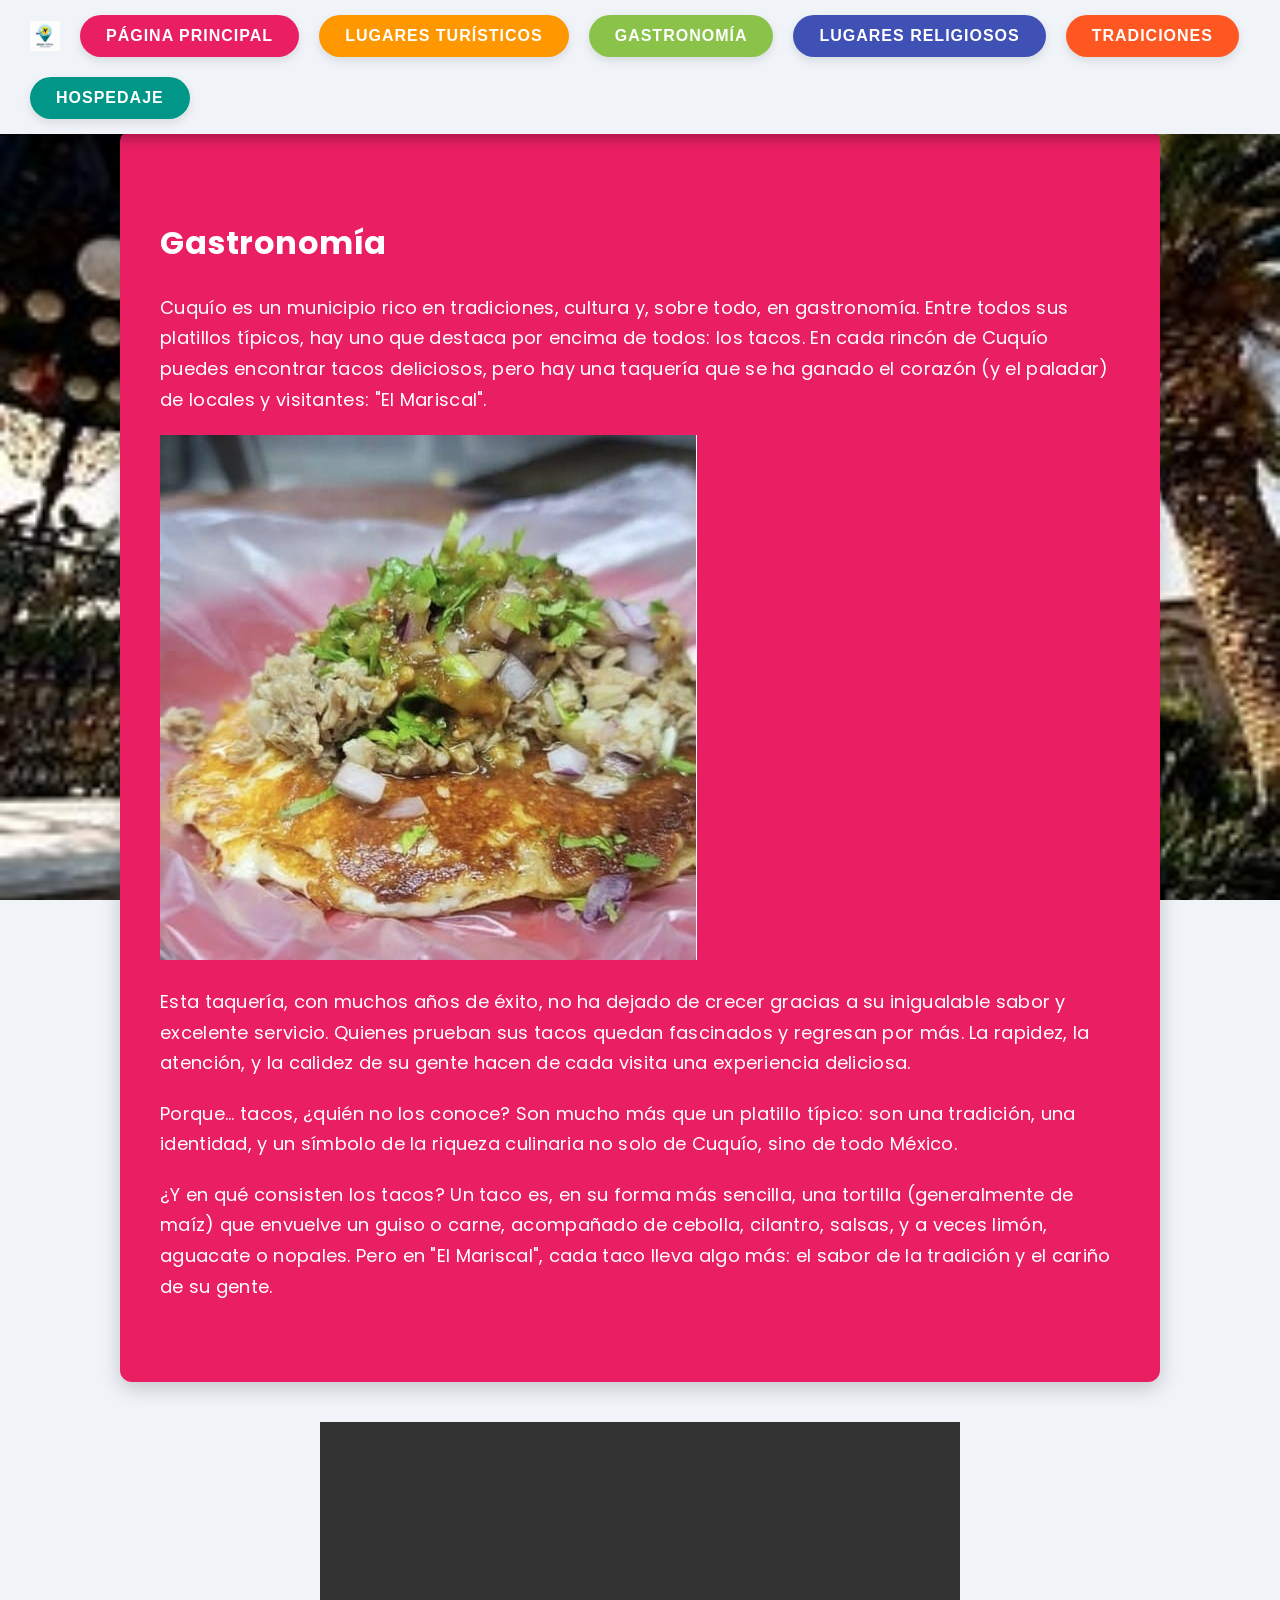
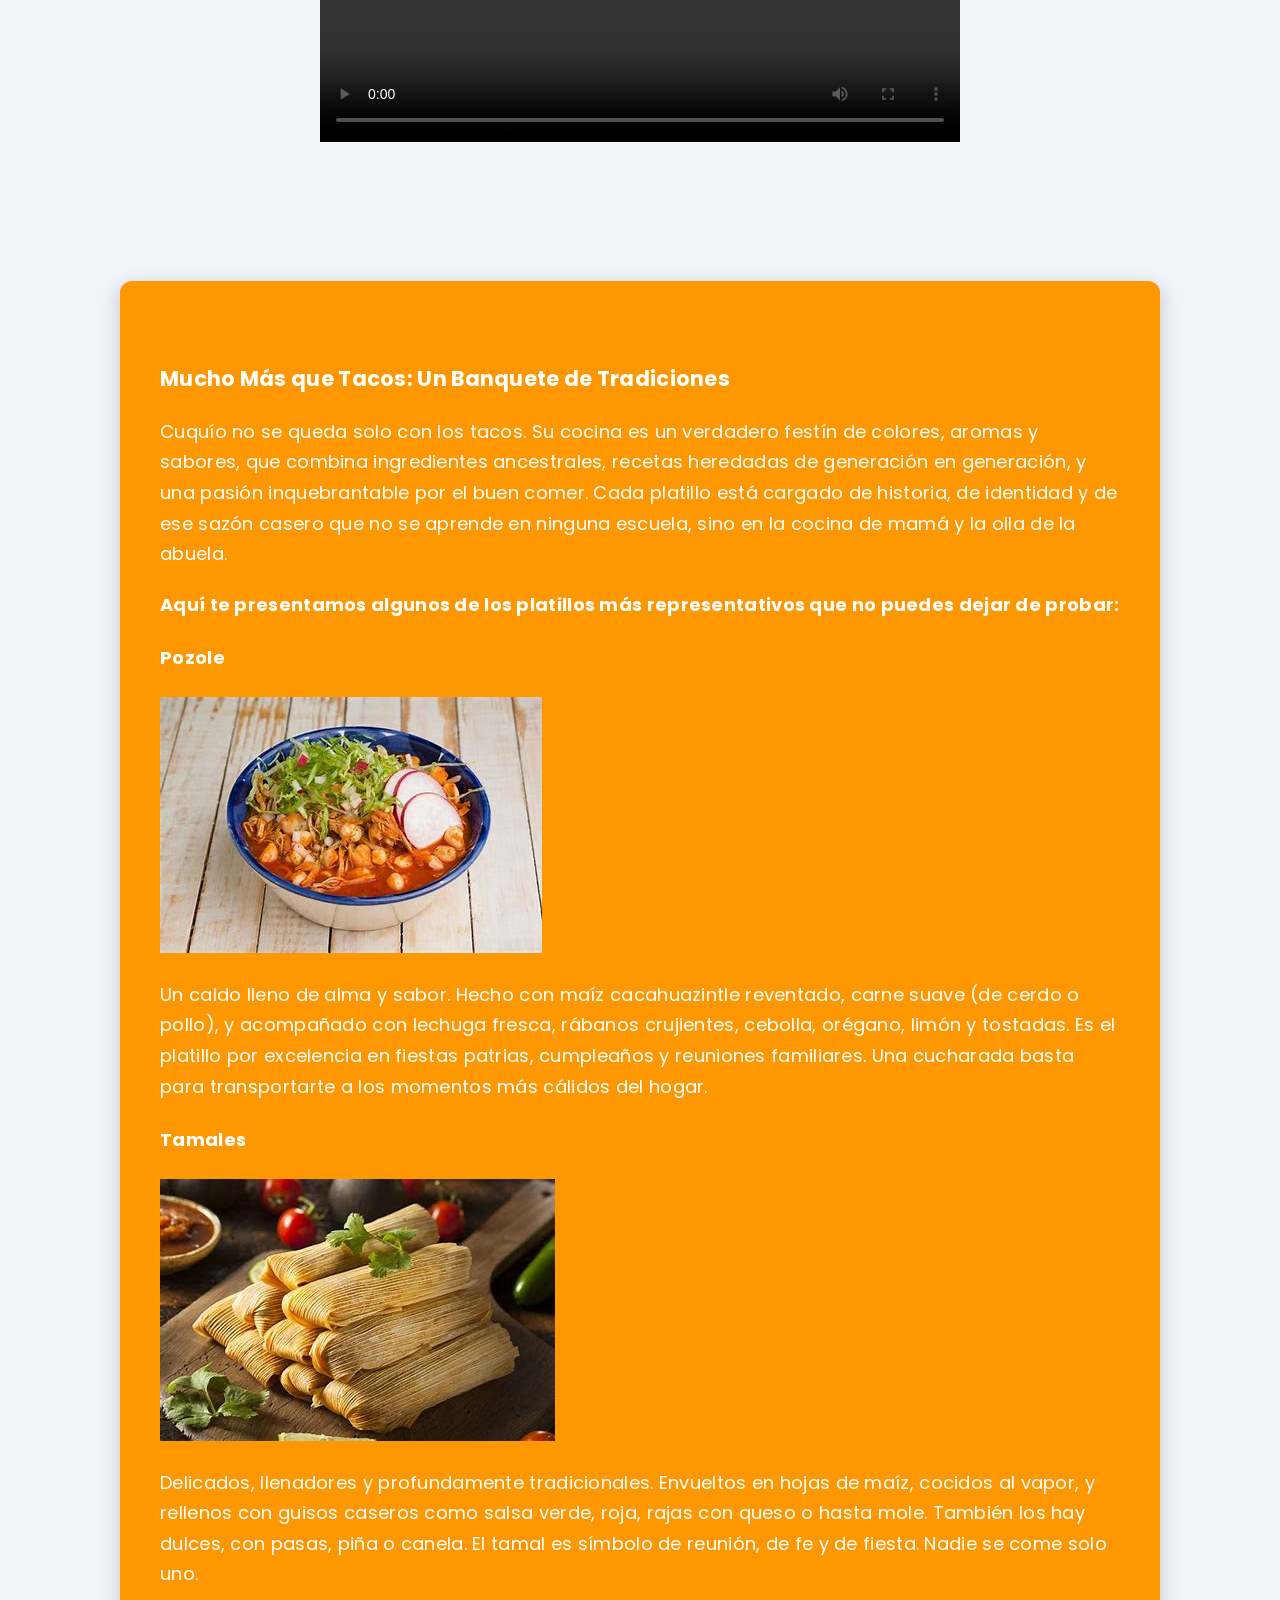
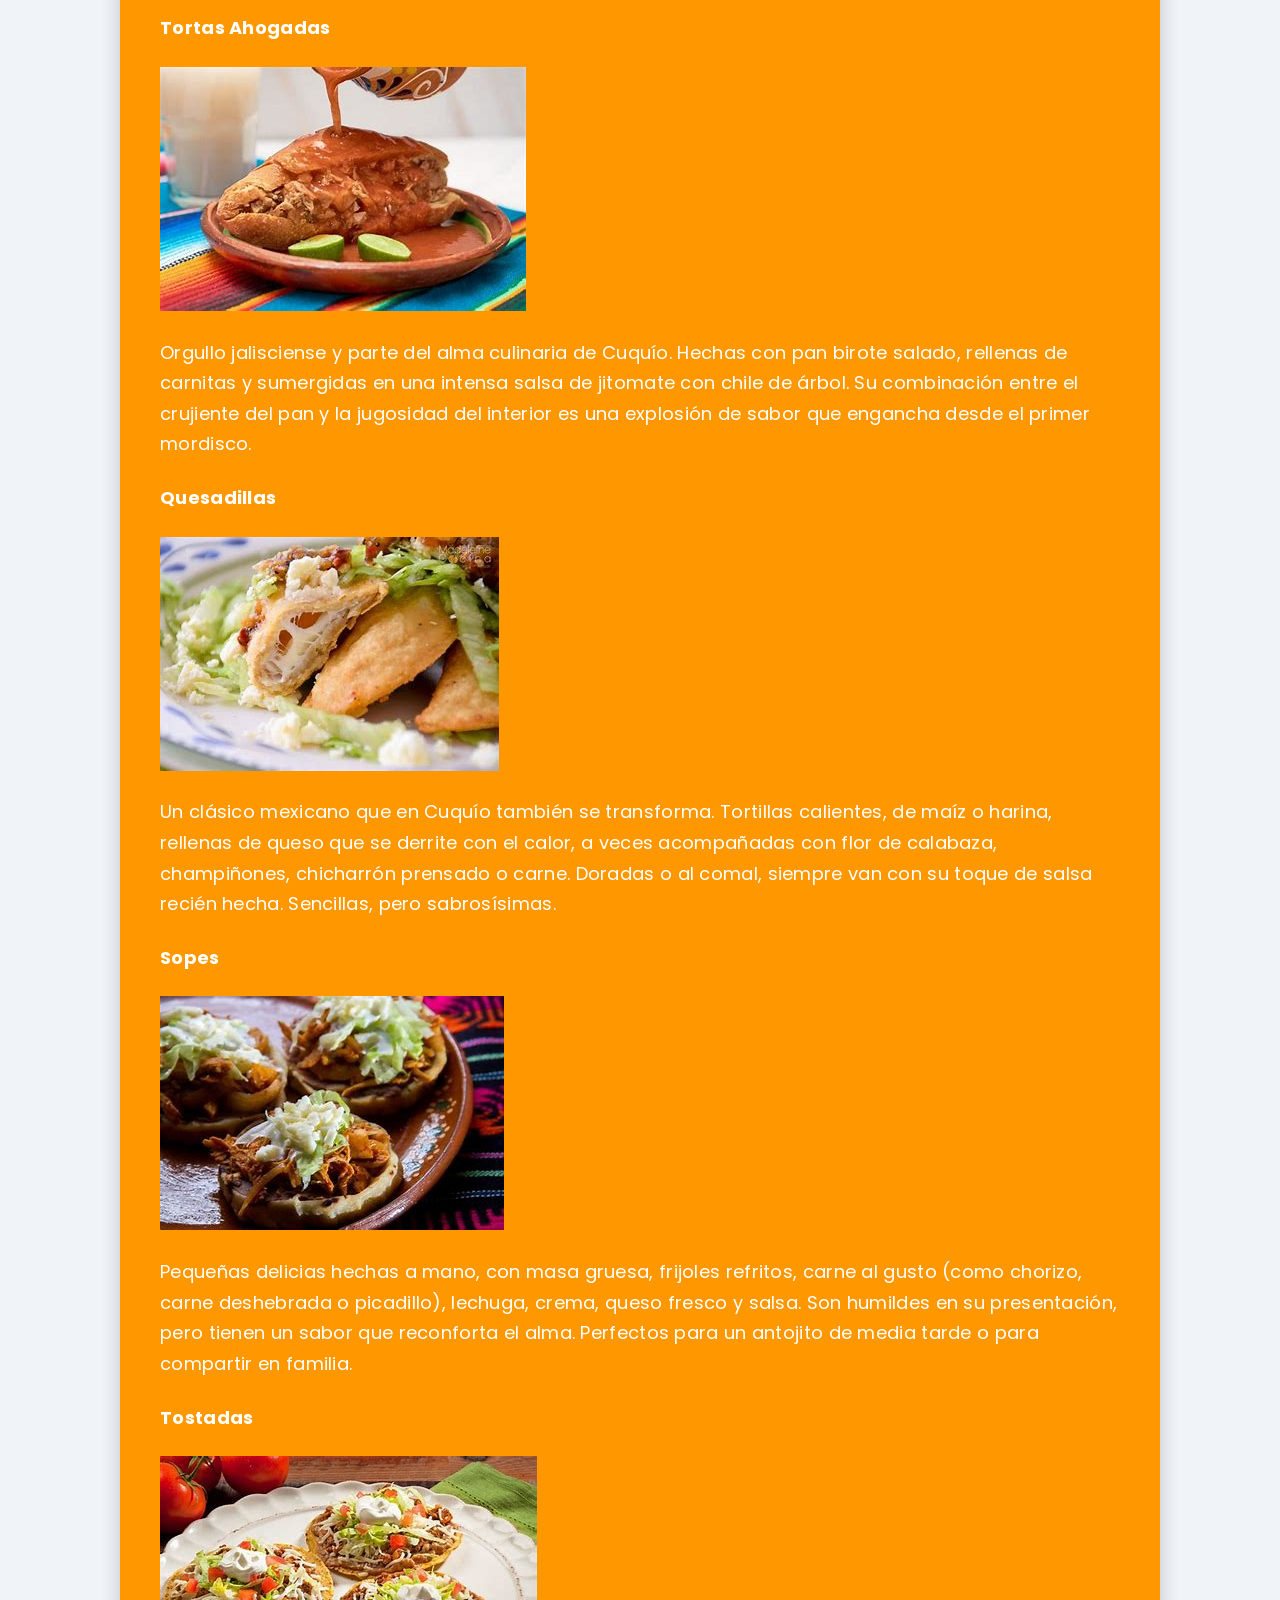
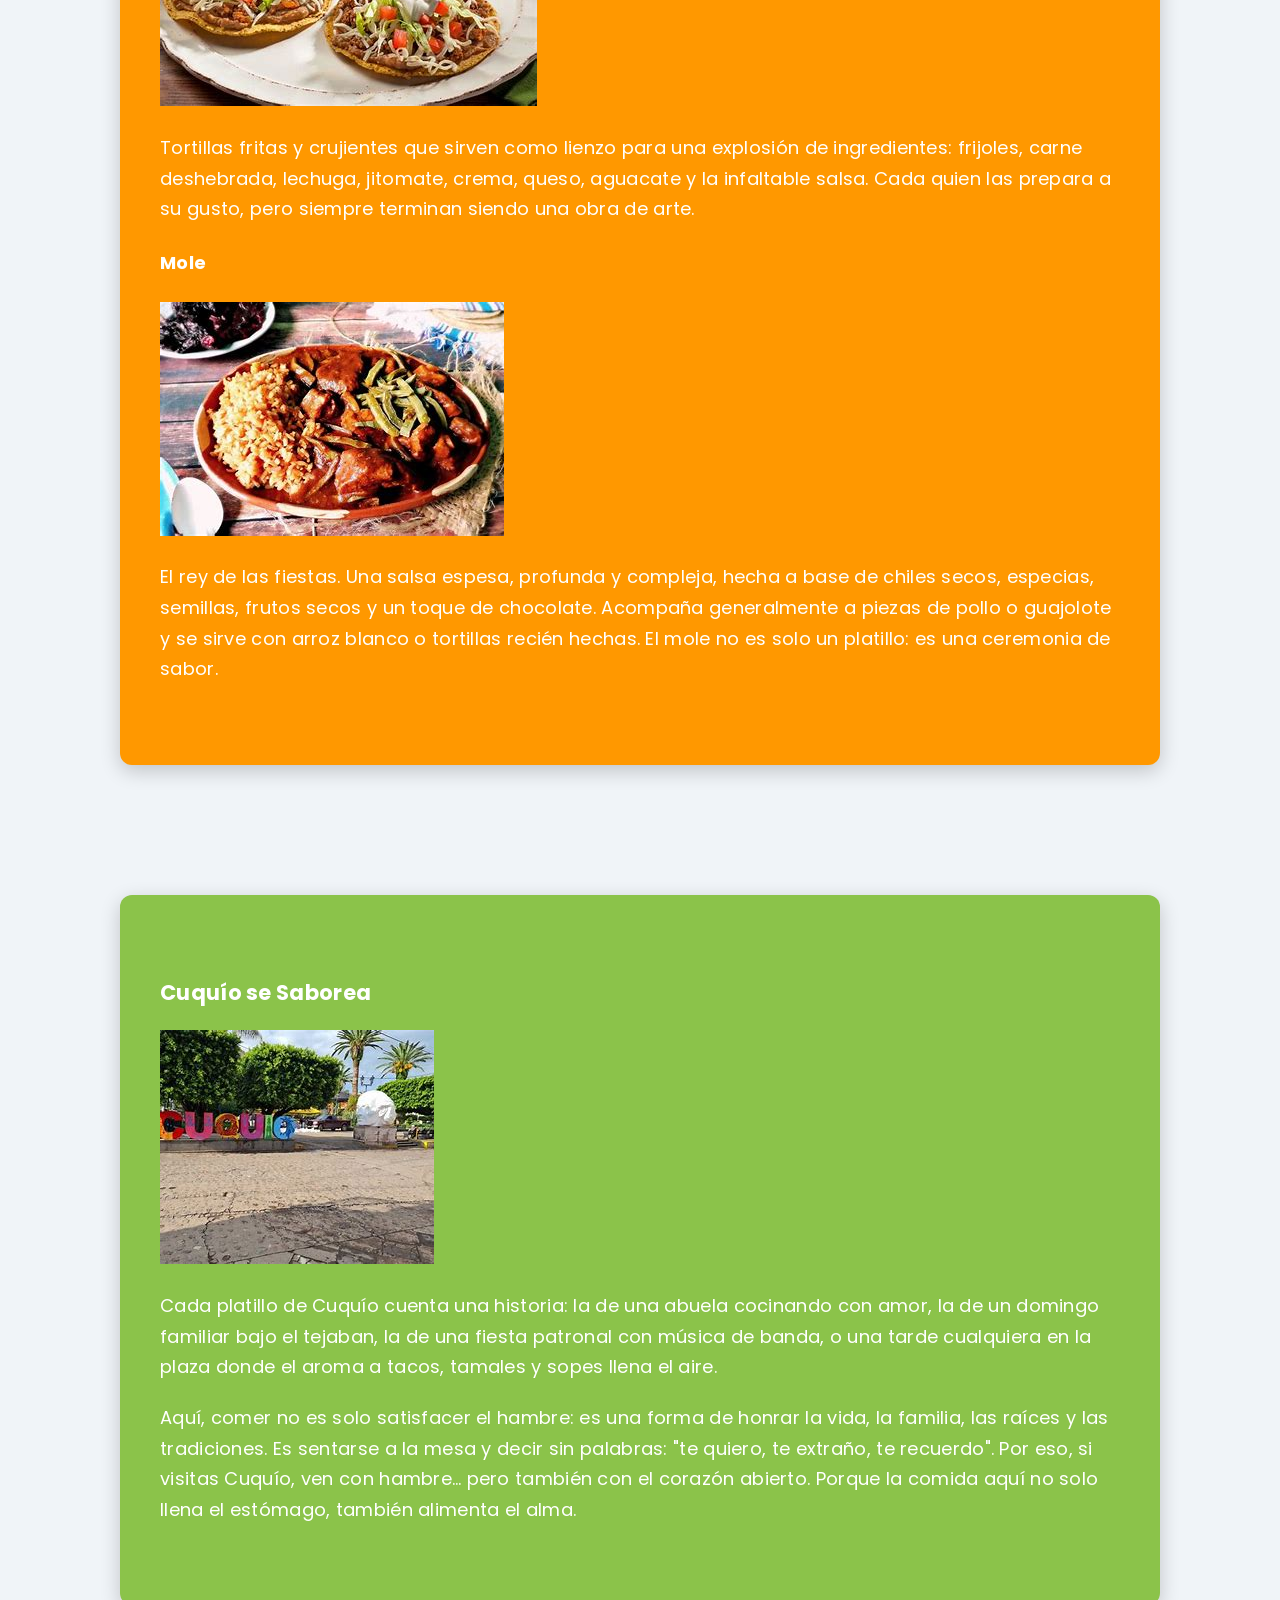
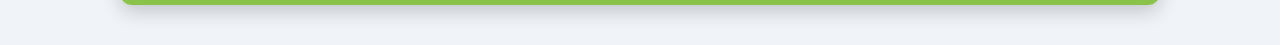
==== gastronomia.html @ aa22e49e "Add files via upload" ====
<!DOCTYPE html>
<html lang="es">
<head>
    <meta charset="UTF-8">
    <meta name="viewport" content="width=device-width, initial-scale=1.0">
    <title>Gastronomía</title>
    <link rel="stylesheet" href="index.css">
</head>
<body>


    <header>
        <img src="logo2.jpeg" alt="logo2" class="logo"> 
            <button onclick="location.href='index.html'">Página Principal</button>
            <button onclick="location.href='lugares_turisticos.html'">Lugares Turísticos</button>
            <button onclick="location.href='gastronomia.html'">Gastronomía</button>
            <button onclick="location.href='lugares_religiosos.html'">Lugares Religiosos</button>
            <button onclick="location.href='tradiciones.html'">Tradiciones</button>
            <button onclick="location.href='hospedaje.html'">Hospedaje</button>
        </nav>
    </header>

    <main class="contenido">
        <section class="intro">
            <h2>Gastronomía</h2>
            <p>
                Cuquío es un municipio rico en tradiciones, cultura y, sobre todo, en gastronomía. Entre todos sus platillos típicos, hay uno que destaca por encima de todos: los tacos. En cada rincón de Cuquío puedes encontrar tacos deliciosos, pero hay una taquería que se ha ganado el corazón (y el paladar) de locales y visitantes: "El Mariscal".
            </p>

            <div class="imagen">
                <img src="taco.jpg" alt="Tacos de El Mariscal">
            </div>

            <p>
                Esta taquería, con muchos años de éxito, no ha dejado de crecer gracias a su inigualable sabor y excelente servicio. Quienes prueban sus tacos quedan fascinados y regresan por más. La rapidez, la atención, y la calidez de su gente hacen de cada visita una experiencia deliciosa.
            </p>

            <p>
                Porque... tacos, ¿quién no los conoce? Son mucho más que un platillo típico: son una tradición, una identidad, y un símbolo de la riqueza culinaria no solo de Cuquío, sino de todo México.
            </p>

            <p>
                ¿Y en qué consisten los tacos?  
                Un taco es, en su forma más sencilla, una tortilla (generalmente de maíz) que envuelve un guiso o carne, acompañado de cebolla, cilantro, salsas, y a veces limón, aguacate o nopales. Pero en "El Mariscal", cada taco lleva algo más: el sabor de la tradición y el cariño de su gente.
            </p>
        </section>
        <video controls width="50%">
            <source src="videotacos4.mp4" type="video/mp4">
        </video>

        <section class="platillos">
            <h3>Mucho Más que Tacos: Un Banquete de Tradiciones</h3>
            <p>
                Cuquío no se queda solo con los tacos. Su cocina es un verdadero festín de colores, aromas y sabores, que combina ingredientes ancestrales, recetas heredadas de generación en generación, y una pasión inquebrantable por el buen comer. Cada platillo está cargado de historia, de identidad y de ese sazón casero que no se aprende en ninguna escuela, sino en la cocina de mamá y la olla de la abuela.
            </p>

            <p><strong>Aquí te presentamos algunos de los platillos más representativos que no puedes dejar de probar:</strong></p>

            <article class="platillo">
                <h4> Pozole</h4>
              
                 <img src="pozole.jpg" alt="Pozole"> 
                <p>
                    Un caldo lleno de alma y sabor. Hecho con maíz cacahuazintle reventado, carne suave (de cerdo o pollo), y acompañado con lechuga fresca, rábanos crujientes, cebolla, orégano, limón y tostadas. Es el platillo por excelencia en fiestas patrias, cumpleaños y reuniones familiares. Una cucharada basta para transportarte a los momentos más cálidos del hogar.
                </p>
            </article>

            <article class="platillo">
                <h4> Tamales</h4>
                <img src="tamales.jpg" alt="tamales"> 
                <p>
                    Delicados, llenadores y profundamente tradicionales. Envueltos en hojas de maíz, cocidos al vapor, y rellenos con guisos caseros como salsa verde, roja, rajas con queso o hasta mole. También los hay dulces, con pasas, piña o canela. El tamal es símbolo de reunión, de fe y de fiesta. Nadie se come solo uno.
                </p>
            </article>

            <article class="platillo">
                <h4>Tortas Ahogadas</h4>
                <img src="torta.jpg" alt="torta"> 
                <p>
                    Orgullo jalisciense y parte del alma culinaria de Cuquío. Hechas con pan birote salado, rellenas de carnitas y sumergidas en una intensa salsa de jitomate con chile de árbol. Su combinación entre el crujiente del pan y la jugosidad del interior es una explosión de sabor que engancha desde el primer mordisco.
                </p>
            </article>

            <article class="platillo">
                <h4>Quesadillas</h4>
                <img src="quesadillas.jpg" alt="quesadillas"> 
                <p>
                    Un clásico mexicano que en Cuquío también se transforma. Tortillas calientes, de maíz o harina, rellenas de queso que se derrite con el calor, a veces acompañadas con flor de calabaza, champiñones, chicharrón prensado o carne. Doradas o al comal, siempre van con su toque de salsa recién hecha. Sencillas, pero sabrosísimas.
                </p>
            </article>

            <article class="platillo">
                <h4> Sopes</h4>
                <img src="sopes.jpg" alt="sopes"> 
                <p>
                    Pequeñas delicias hechas a mano, con masa gruesa, frijoles refritos, carne al gusto (como chorizo, carne deshebrada o picadillo), lechuga, crema, queso fresco y salsa. Son humildes en su presentación, pero tienen un sabor que reconforta el alma. Perfectos para un antojito de media tarde o para compartir en familia.
                </p>
            </article>

            <article class="platillo">
                <h4> Tostadas</h4>
                <img src="tostadas.jpg" alt="tostadas"> 
                <p>
                    Tortillas fritas y crujientes que sirven como lienzo para una explosión de ingredientes: frijoles, carne deshebrada, lechuga, jitomate, crema, queso, aguacate y la infaltable salsa. Cada quien las prepara a su gusto, pero siempre terminan siendo una obra de arte.
                </p>
            </article>

            <article class="platillo">
                <h4> Mole</h4>
                <img src="mole.jpg" alt="mole"> 
                <p>
                    El rey de las fiestas. Una salsa espesa, profunda y compleja, hecha a base de chiles secos, especias, semillas, frutos secos y un toque de chocolate. Acompaña generalmente a piezas de pollo o guajolote y se sirve con arroz blanco o tortillas recién hechas. El mole no es solo un platillo: es una ceremonia de sabor.
                </p>
            </article>
        </section>

        <section class="conclusion">
            <h3> Cuquío se Saborea</h3>
            <img src="cuquiogas.jpg" alt="cuquiogas"> 
            <p>
                Cada platillo de Cuquío cuenta una historia: la de una abuela cocinando con amor, la de un domingo familiar bajo el tejaban, la de una fiesta patronal con música de banda, o una tarde cualquiera en la plaza donde el aroma a tacos, tamales y sopes llena el aire.
            </p>
            <p>
                Aquí, comer no es solo satisfacer el hambre: es una forma de honrar la vida, la familia, las raíces y las tradiciones. Es sentarse a la mesa y decir sin palabras: "te quiero, te extraño, te recuerdo". Por eso, si visitas Cuquío, ven con hambre… pero también con el corazón abierto. Porque la comida aquí no solo llena el estómago, también alimenta el alma.
            </p>
        </section>
    </main>

</body>
</html>
---- index.css ----
@import url('https://fonts.googleapis.com/css2?family=Poppins:wght@400;600;700&display=swap');

body {
    font-family: 'Poppins', sans-serif;
    font-size: 18px;
    font-weight: 400;
    line-height: 1.6;
    letter-spacing: 0.3px;
    margin: 0;
    padding: 0;
    background-color: #f0f4f8;
    color: #333;
    text-align: center;
    background-image: url("cuquio2.jpg");
    background-size: cover;
    background-position: center;
    background-attachment: fixed;
}

header {
    display: flex;
    align-items: center;
    justify-content: flex-start;
    gap: 20px;
    flex-wrap: wrap;
    padding: 15px 30px;
    background-color: #f0f4f8; 
    position: fixed;
    top: 0;
    left: 0;
    width: 100%;
    z-index: 10;
    box-shadow: 0 4px 12px rgba(0, 0, 0, 0.3);
}

header img {
    width: 30px;
    height: auto;
}

nav {
    display: flex;
    gap: 12px;
    flex-wrap: wrap;
    margin-right: 0;
}

button {
    padding: 12px 26px;
    font-size: 16px;
    font-weight: 600;
    border: none;
    border-radius: 30px;
    text-transform: uppercase;
    letter-spacing: 1px;
    background-color: #ccc;
    color: white;
    cursor: pointer;
    transition: all 0.3s ease-in-out;
    box-shadow: 0 4px 10px rgba(0, 0, 0, 0.1);
}

button:hover {
    transform: translateY(-2px) scale(1.05);
    box-shadow: 0 6px 14px rgba(0, 0, 0, 0.2);
}

button:focus {
    outline: none;
    box-shadow: 0 0 0 3px rgba(0, 120, 255, 0.5);
}

/* Estilo para el botón "Página Principal" */
button:nth-of-type(1) {
    background-color: #e91e63; /* Rosa */
}

button:nth-of-type(1):hover {
    background-color: #d81b60; /* Rosa más oscuro */
}

/* Estilos para los botones con otros colores */
button:nth-of-type(2) {
    background-color: #ff9800; /* Naranja */
}

button:nth-of-type(2):hover {
    background-color: #fb8c00; /* Naranja más oscuro */
}

button:nth-of-type(3) {
    background-color: #8bc34a; /* Verde */
}

button:nth-of-type(3):hover {
    background-color: #7cb342; /* Verde más oscuro */
}

button:nth-of-type(4) {
    background-color: #3f51b5; /* Azul */
}

button:nth-of-type(4):hover {
    background-color: #303f9f; /* Azul más oscuro */
}

button:nth-of-type(5) {
    background-color: #ff5722; /* Rojo */
}

button:nth-of-type(5):hover {
    background-color: #f4511e; /* Rojo más oscuro */
}

button:nth-of-type(6) {
    background-color: #009688; /* Teal */
}

button:nth-of-type(6):hover {
    background-color: #00796b; /* Teal más oscuro */
}

a {
    display: inline-block;
    margin-top: 20px;
    font-size: 18px;
    font-weight: 500;
    color: #4caf50;
    text-decoration: none;
    transition: color 0.3s ease;
}

a:hover {
    color: #388e3c;
    text-decoration: underline;
}

section {
    padding: 60px 40px;
    border-radius: 12px;
    margin: 130px auto 40px;
    width: 85%;
    max-width: 960px;
    box-shadow: 0 6px 20px rgba(0, 0, 0, 0.2);
    text-align: left;
}

/* Colores de fondo según el color del botón */
section:nth-of-type(1) {
    background-color: #e91e63; /* Rosa */
    color: white;
}

section:nth-of-type(2) {
    background-color: #ff9800; /* Naranja */
    color: white;
}

section:nth-of-type(3) {
    background-color: #8bc34a; /* Verde */
    color: white;
}

section:nth-of-type(4) {
    background-color: #3f51b5; /* Azul */
    color: white;
}

section:nth-of-type(5) {
    background-color: #ff5722; /* Rojo */
    color: white;
}

section:nth-of-type(6) {
    background-color: #009688; /* Teal */
    color: white;
}

section h2 {
    font-size: 32px;
    font-weight: 700;
    color: inherit;
    margin-bottom: 25px;
    letter-spacing: 0.5px;
}

section p {
    font-size: 18px;
    line-height: 1.7;
    margin-bottom: 20px;
    color: inherit;
}

section a {
    color: #ffffff;
}

section a:hover {
    color: #e0e0e0;
}

@media (max-width: 768px) {
    header {
        flex-direction: row;
        flex-wrap: wrap;
        align-items: center;
        justify-content: flex-start;
    }

    nav {
        justify-content: flex-start;
    }

    button {
        font-size: 14px;
        padding: 10px 18px;
    }

    section {
        width: 95%;
        padding: 30px;
    }

    section h2 {
        font-size: 26px;
    }

    section p {
        font-size: 16px;
    }
}
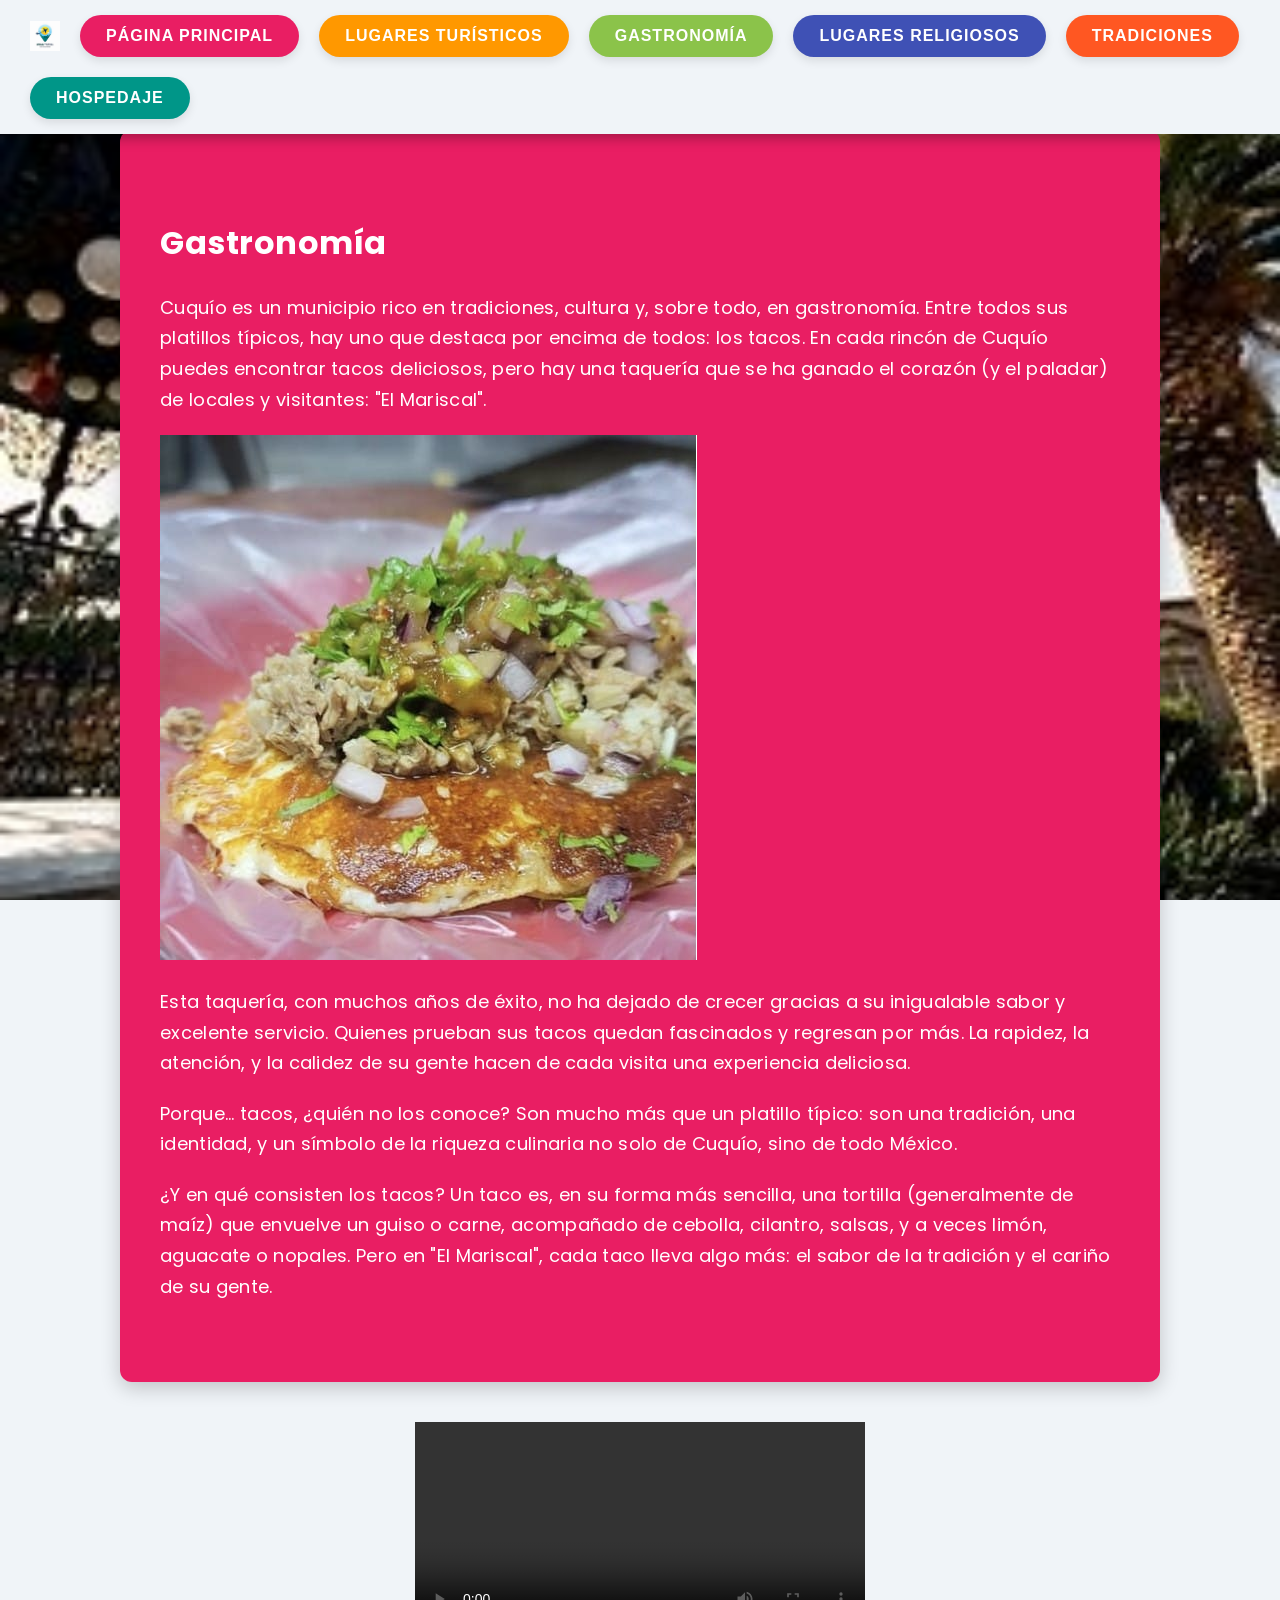
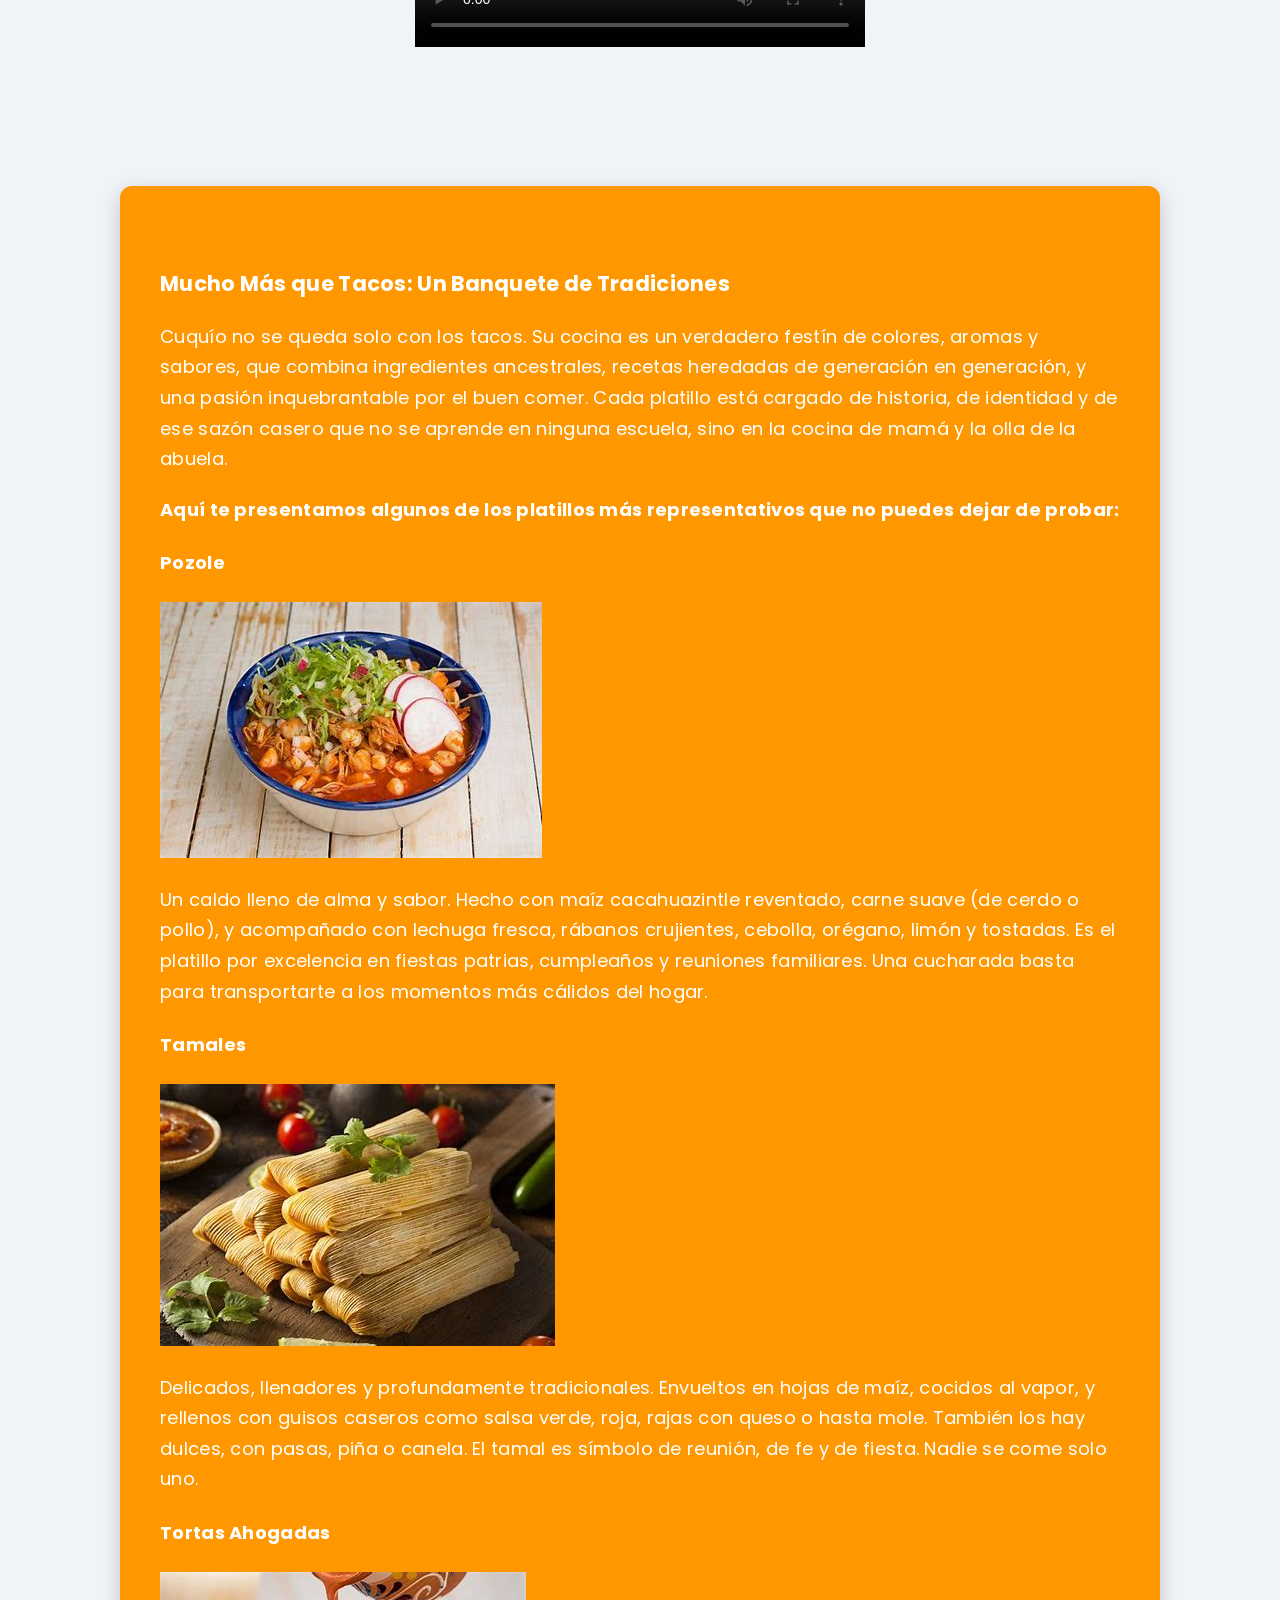
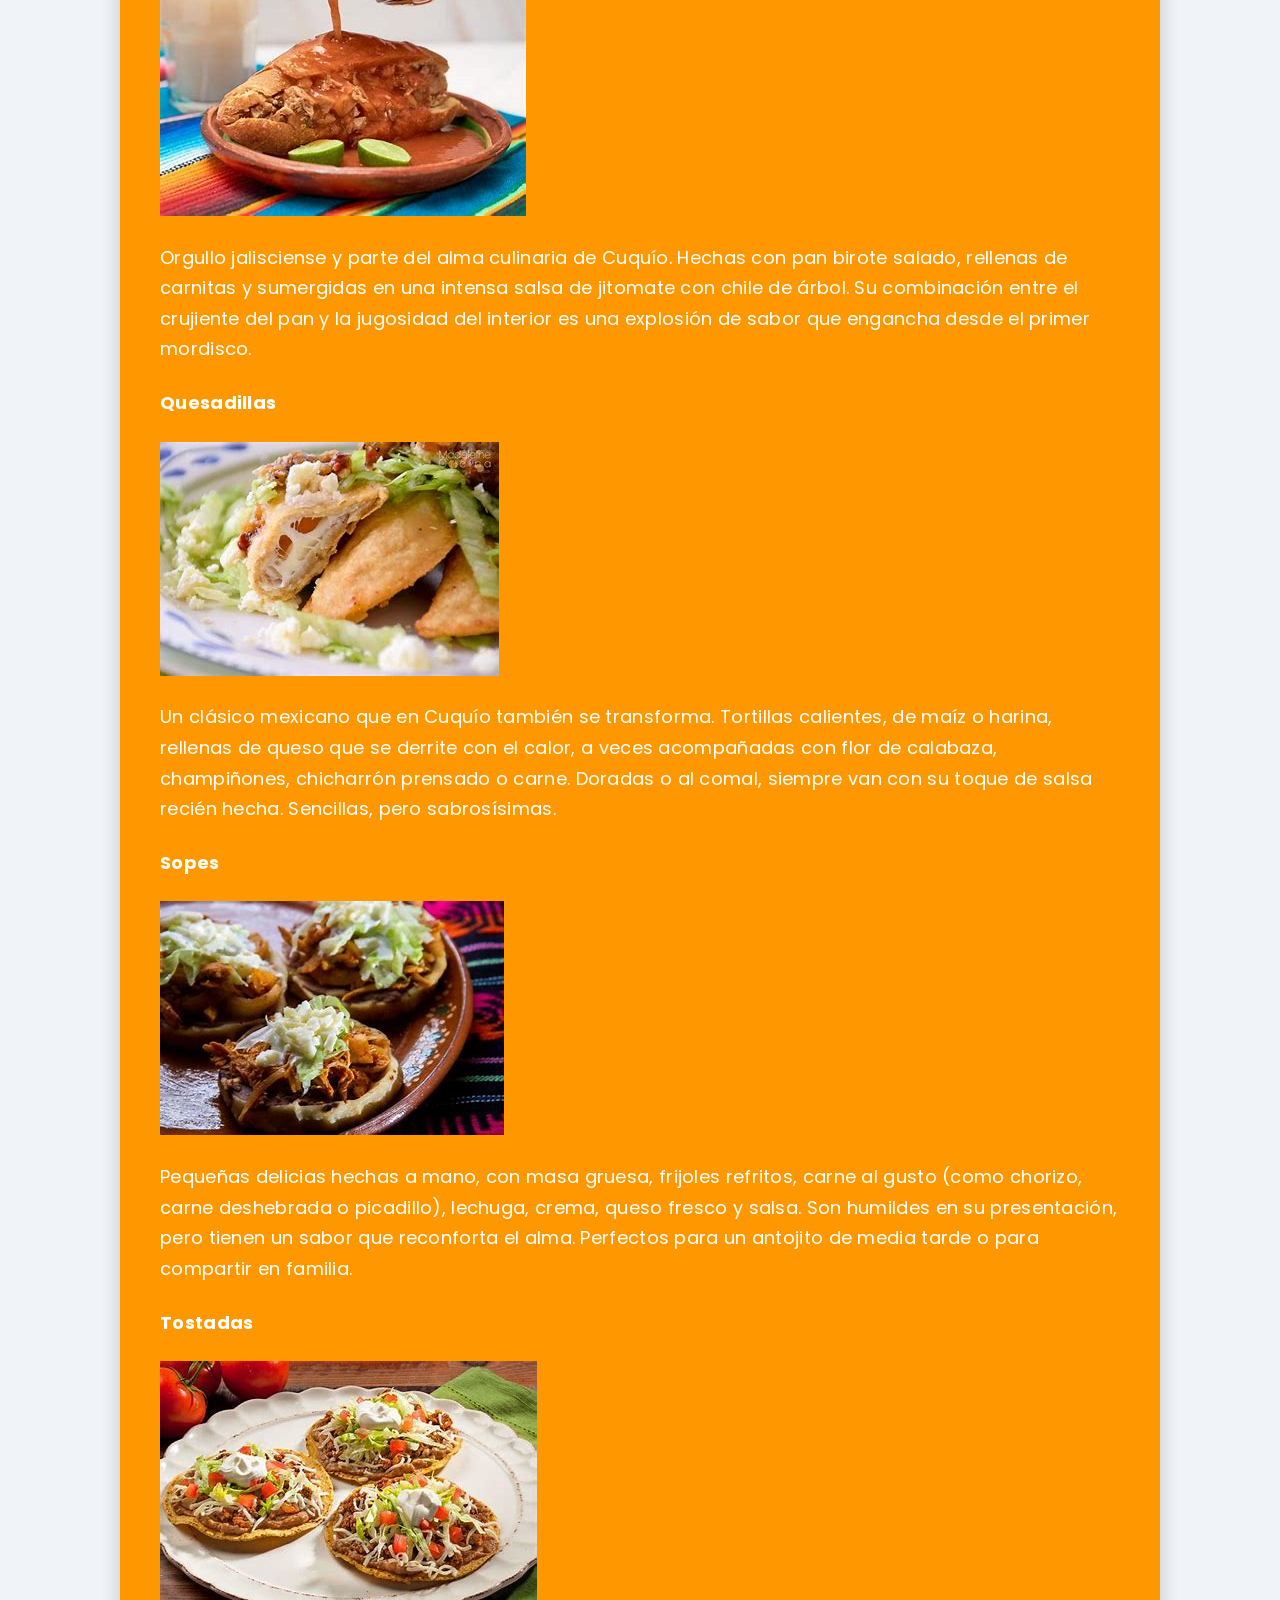
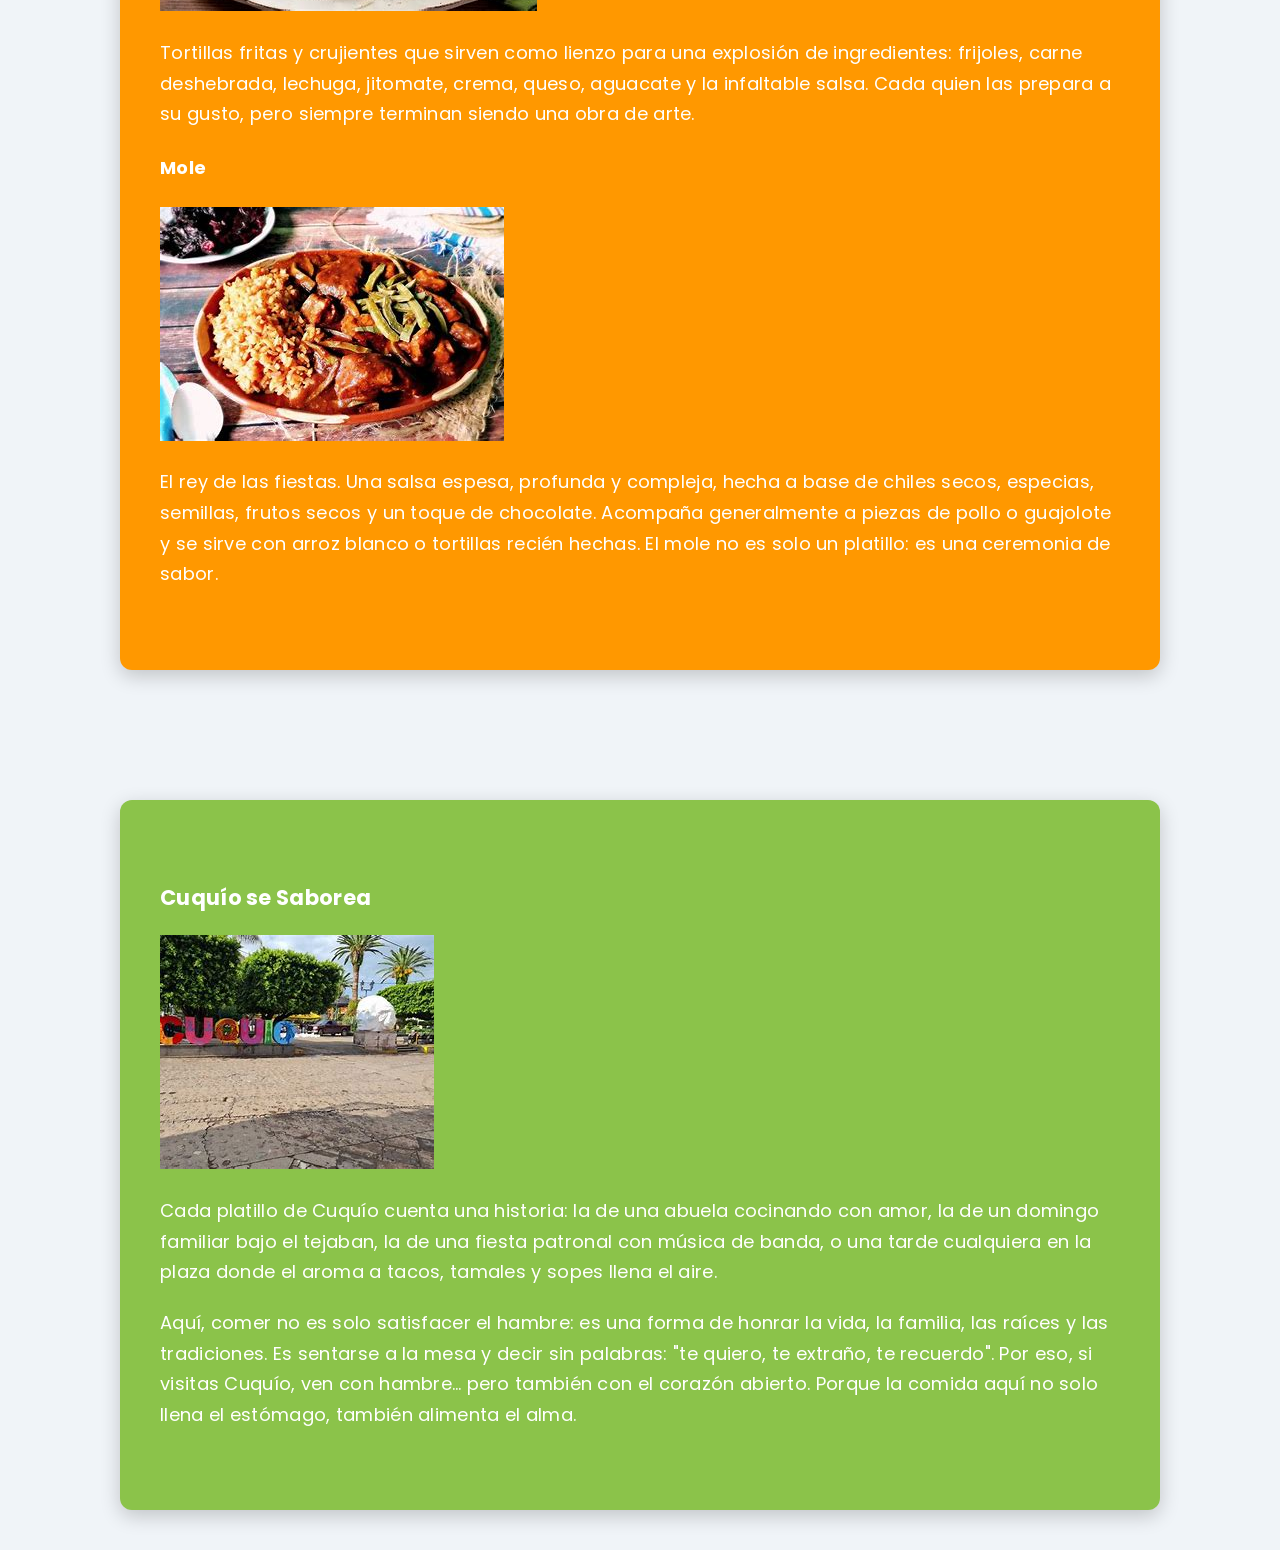
==== commit 050be4ac: "Add files via upload" ====
--- a/gastronomia.html
+++ b/gastronomia.html
@@ -44,10 +44,11 @@
                 Un taco es, en su forma más sencilla, una tortilla (generalmente de maíz) que envuelve un guiso o carne, acompañado de cebolla, cilantro, salsas, y a veces limón, aguacate o nopales. Pero en "El Mariscal", cada taco lleva algo más: el sabor de la tradición y el cariño de su gente.
             </p>
         </section>
-        <video controls width="50%">
-            <source src="videotacos4.mp4" type="video/mp4">
+        <video controls width="450">
+            <source src="video4.mp4" type="video/mp4">
+            Tu navegador no puede reproducir el video.
         </video>
-
+        
         <section class="platillos">
             <h3>Mucho Más que Tacos: Un Banquete de Tradiciones</h3>
             <p>
